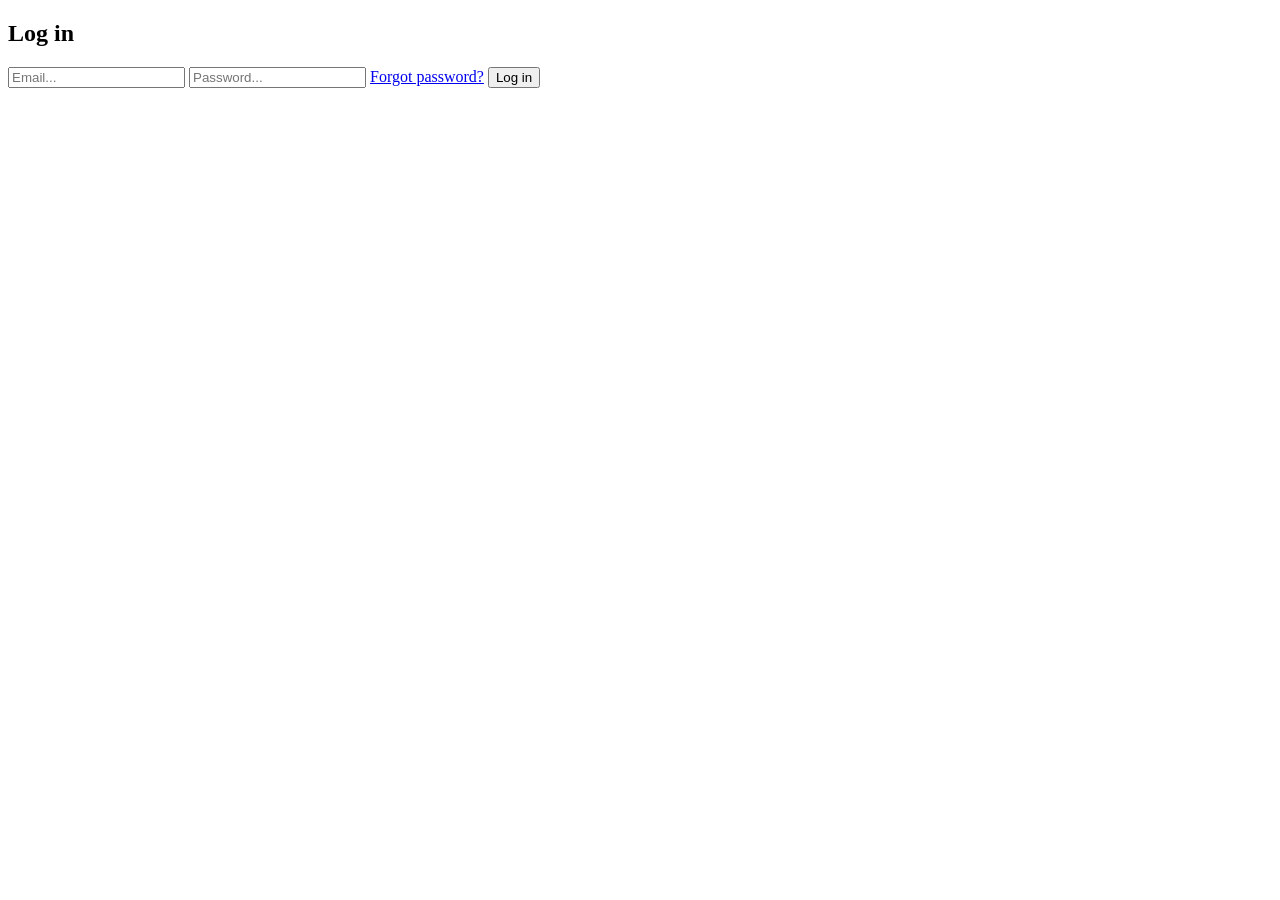
==== касьяненко/login.html @ 4ac7826e "Add files via upload" ====
<!DOCTYPE html>
<html lang="ru">
<head>
    <meta charset="UTF-8">
    <title>Вход</title>
    <link rel="stylesheet" href="css/style.css">
</head>
<body>
    <div class="login-container">
        <h2>Log in</h2>
        <form id="loginForm">
            <input type="email" name="email" class="input-field" placeholder="Email..." required>
            <input type="password" name="password" class="input-field" placeholder="Password..." required>
            <a href="#" class="forgot-btn">Forgot password?</a>
            <button type="submit" class="submit-btn">Log in</button>
        </form>
    </div>
    <script src="js/auth.js"></script>
</body>
</html>
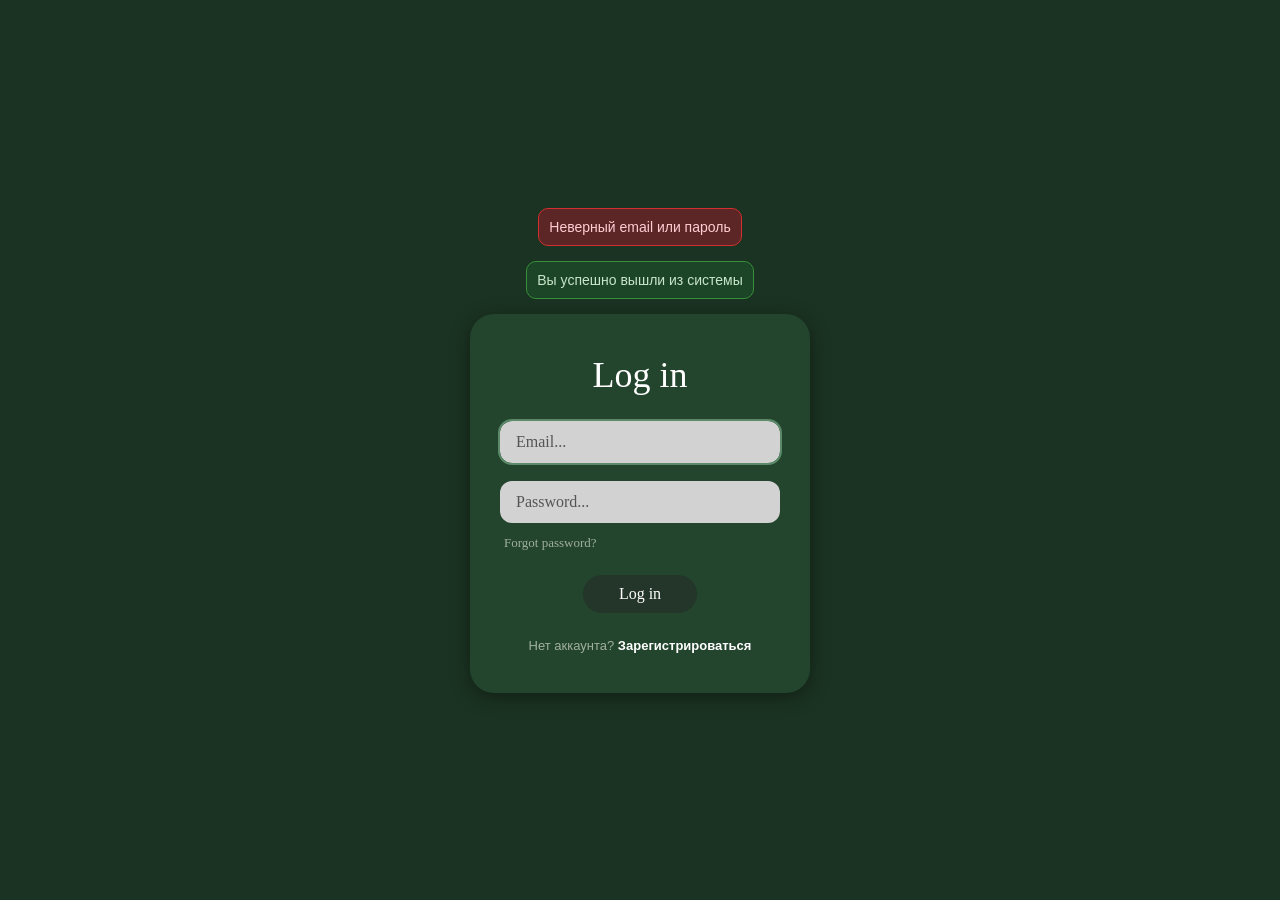
==== commit 6817c638: "Add files via upload" ====
--- a/касьяненко/login.html
+++ b/касьяненко/login.html
@@ -1,20 +1,175 @@
 <!DOCTYPE html>
-<html lang="ru">
+<html xmlns:th="http://www.thymeleaf.org">
 <head>
     <meta charset="UTF-8">
-    <title>Вход</title>
-    <link rel="stylesheet" href="css/style.css">
+    <title>Log in</title>
+    <style>
+        :root {
+            --bg-dark: #1b3322;
+            --panel-bg: #23442d;
+            --input-bg: #d2d2d2;
+            --text-color: #ffffff;
+            --text-muted: #a0b0a0;
+            --btn-bg: #24352a;
+            --btn-hover: #2f4537;
+        }
+
+        body { 
+            font-family: Arial, sans-serif; 
+            background-color: var(--bg-dark); 
+            color: var(--text-color);
+            margin: 0; 
+            padding: 0; 
+            display: flex;
+            flex-direction: column;
+            justify-content: center;
+            align-items: center;
+            min-height: 100vh;
+            box-sizing: border-box;
+        }
+
+        .login-container {
+            background-color: var(--panel-bg);
+            padding: 40px 30px;
+            border-radius: 24px;
+            text-align: center;
+            width: 340px;
+            box-shadow: 0 4px 20px rgba(0,0,0,0.4);
+            box-sizing: border-box;
+        }
+
+        .login-container h1 { 
+            margin: 0 0 25px 0; 
+            font-size: 36px;
+            font-weight: normal;
+            font-family: 'Times New Roman', Times, serif; /* Соответствие шрифту на макете */
+        }
+
+        .input-group {
+            margin-bottom: 18px;
+            text-align: left;
+        }
+
+        .input-field { 
+            width: 100%; 
+            padding: 12px 16px; 
+            box-sizing: border-box; 
+            border: none;
+            border-radius: 12px;
+            background-color: var(--input-bg);
+            color: #111111;
+            font-size: 16px;
+            font-family: 'Times New Roman', Times, serif;
+        }
+
+        .input-field::placeholder {
+            color: #555555;
+        }
+
+        .input-field:focus {
+            outline: 2px solid #5a8a68;
+        }
+
+        .forgot-btn { 
+            display: block; 
+            color: var(--text-muted); 
+            font-size: 13px; 
+            text-decoration: none;
+            text-align: left;
+            margin: -6px 0 24px 4px;
+            font-family: 'Times New Roman', Times, serif;
+        }
+
+        .forgot-btn:hover {
+            color: var(--text-color);
+        }
+
+        .submit-btn { 
+            background-color: var(--btn-bg);
+            color: var(--text-color);
+            border: none;
+            padding: 10px 36px; 
+            border-radius: 20px; 
+            font-size: 16px;
+            cursor: pointer; 
+            transition: background-color 0.2s;
+            font-family: 'Times New Roman', Times, serif;
+        }
+
+        .submit-btn:hover { 
+            background-color: var(--btn-hover);
+        }
+
+        .message {
+            max-width: 340px;
+            padding: 10px;
+            border-radius: 10px;
+            margin-bottom: 15px;
+            font-size: 14px;
+            text-align: center;
+        }
+
+        .error { 
+            background-color: #5c2626;
+            color: #ffcdd2; 
+            border: 1px solid #d32f2f;
+        }
+        
+        .success { 
+            background-color: #1c4427;
+            color: #c8e6c9; 
+            border: 1px solid #388e3c;
+        }
+
+        .link-register { 
+            margin-top: 25px; 
+            font-size: 13px; 
+            color: var(--text-muted);
+        }
+
+        .link-register a {
+            color: var(--text-color);
+            text-decoration: none;
+            font-weight: bold;
+        }
+
+        .link-register a:hover {
+            text-decoration: underline;
+        }
+    </style>
 </head>
 <body>
-    <div class="login-container">
-        <h2>Log in</h2>
-        <form id="loginForm">
-            <input type="email" name="email" class="input-field" placeholder="Email..." required>
-            <input type="password" name="password" class="input-field" placeholder="Password..." required>
-            <a href="#" class="forgot-btn">Forgot password?</a>
-            <button type="submit" class="submit-btn">Log in</button>
-        </form>
+
+<!-- Всплывающие уведомления состояния Thymeleaf над формой -->
+<div class="message error" th:if="${param.error}">
+    Неверный email или пароль
+</div>
+
+<div class="message success" th:if="${param.logout}">
+    Вы успешно вышли из системы
+</div>
+
+<div class="login-container">
+    <h1>Log in</h1>
+
+    <form th:action="@{/login}" method="post">
+        <div class="input-group">
+            <input type="email" id="username" name="username" class="input-field" placeholder="Email..." required autofocus />
+        </div>
+
+        <div class="input-group">
+            <input type="password" id="password" name="password" class="input-field" placeholder="Password..." required />
+        </div>
+
+        <a href="#" class="forgot-btn">Forgot password?</a>
+
+        <button type="submit" class="submit-btn">Log in</button>
+    </form>
+
+    <div class="link-register">
+        Нет аккаунта? <a th:href="@{/register}">Зарегистрироваться</a>
     </div>
-    <script src="js/auth.js"></script>
+</div>
+
 </body>
 </html>
